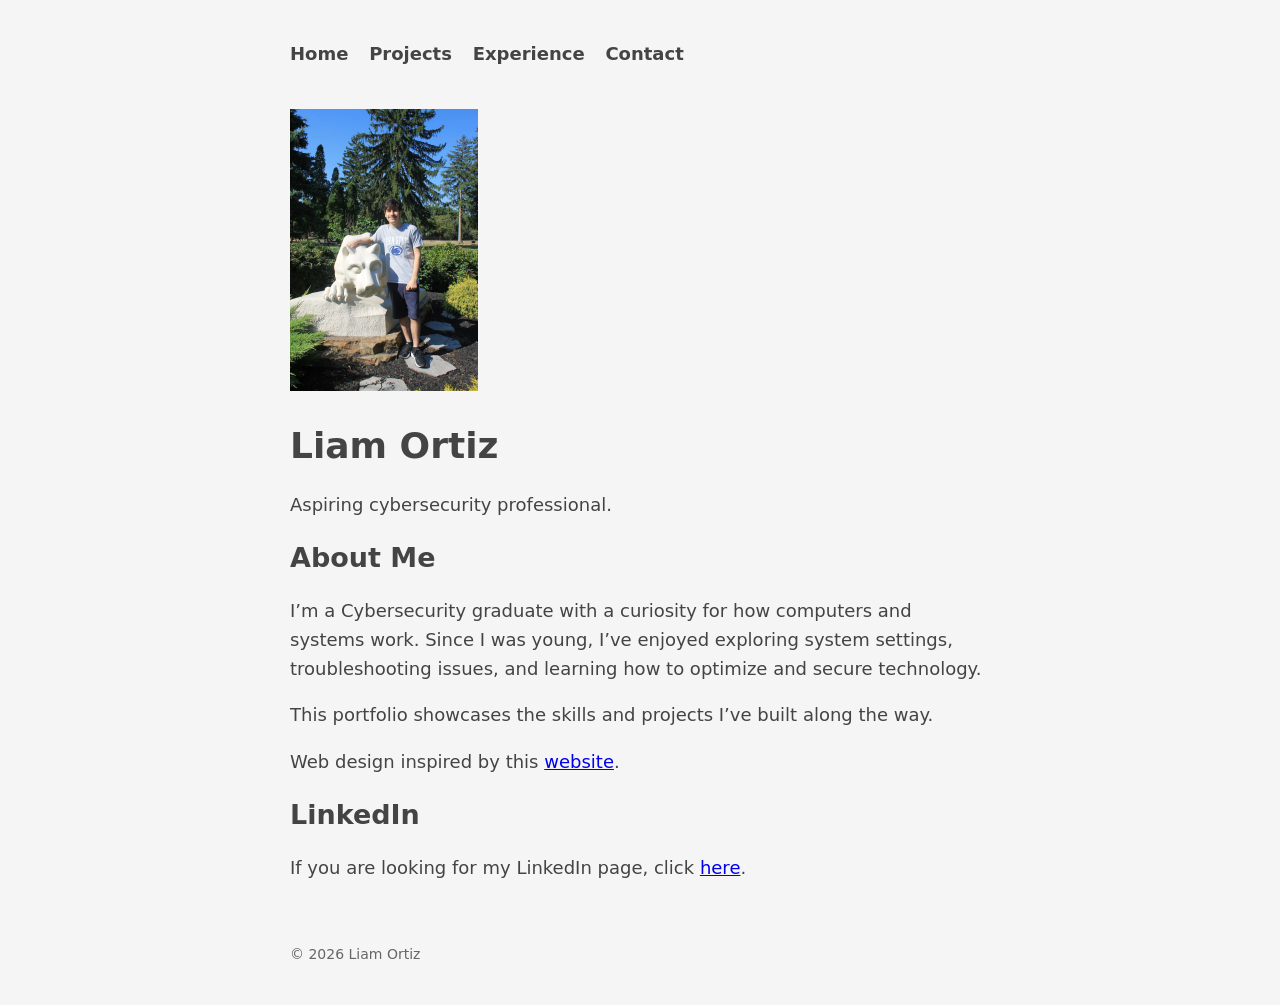
==== index.html @ 3dcea6ee "Add files via upload" ====
<!DOCTYPE html>
<html lang="en">
<head>
  <meta charset="utf-8">
  <meta name="viewport" content="width=device-width, initial-scale=1">
  <title>Liam Ortiz</title>
  <link rel="icon" href="images/favicon.svg" type="image/svg+xml">
  <link rel="stylesheet" href="css/style.css">
</head>
<body>

<nav aria-label="Main navigation">
  <a href="index.html">Home</a>
  <a href="projects.html">Projects</a>
  <a href="experience.html">Experience</a>
  <a href="contact.html">Contact</a>
</nav>

<img src="images/liam-infront-of-lion.webp" alt="An image of Liam Ortiz in front of the Penn State lion" width="188" height="282">

<header>
  <h1>Liam Ortiz</h1>
  <aside>Aspiring cybersecurity professional.</aside>
</header>

<h2>About Me</h2>
<p>I’m a Cybersecurity graduate with a curiosity for how computers and systems work. Since I was young, I’ve enjoyed exploring system settings, troubleshooting issues, and learning how to optimize and secure technology.</p>

<p>This portfolio showcases the skills and projects I’ve built along the way.</p>

<p>Web design inspired by this <a href="https://web.archive.org/web/20260228182502/http://bettermotherfuckingwebsite.com/"> website</a>.</p>

<h2>LinkedIn</h2>

<p>If you are looking for my LinkedIn page, click <a href="https://www.linkedin.com/in/liam-o-8a763b221">here</a>.</p>

<footer>
  © 2026 Liam Ortiz
</footer>

</body>
</html>
---- css/style.css ----
body {
  margin: 40px auto;
  max-width: 700px;
  line-height: 1.6;
  font-size: 18px;
  background-color: #f5f5f5;
  color: #444;
  padding: 0 10px;
  font-family: system-ui, -apple-system, BlinkMacSystemFont, sans-serif;
}

h1, h2, h3 {
  line-height: 1.2;
}

nav {
  margin-bottom: 40px;
}

nav a {
  margin-right: 15px;
  text-decoration: none;
  color: #444;
  font-weight: bold;
}

nav a:hover {
  text-decoration: underline;
}

nav a:visited {
  color: #444;
}

a:hover {
  color: #004999;
}

footer {
  margin-top: 60px;
  font-size: 14px;
  color: #666;
}

/* Dark mode */
@media (prefers-color-scheme: dark) {
  body {
    background-color: #1a1a1a;
    color: #e0e0e0;
  }
  nav a {
    color: #e0e0e0;
  }
  footer {
    color: #999;
  }
  a {
    color: #4da3ff; /* brighter blue for dark backgrounds */
  }
  a:visited {
    color: #c084fc; /* lighter purple with better contrast */
  }
  a:hover {
    color: #82cfff; /* hover highlight */
  }
  nav a:visited {
    color: #e0e0e0; /* same as normal dark nav color */
  }
}

/* Table Styling */
.simple-table {
  width: 100%;
  border-collapse: collapse;
  margin: 30px 0;
  font-size: 16px;
}

.simple-table th,
.simple-table td {
  text-align: left;
  padding: 10px 8px;
}

.simple-table thead {
  border-bottom: 2px solid #ccc;
}

.simple-table tbody tr {
  border-bottom: 1px solid #ddd;
}

.simple-table th {
  font-weight: 600;
}

/* Subtle table row hover */
.simple-table tbody tr:hover {
  background-color: rgba(0, 0, 0, 0.03);
}

/* Table Dark mode support */
@media (prefers-color-scheme: dark) {
  .simple-table thead {
    border-bottom: 2px solid #555;
  }

  .simple-table tbody tr {
    border-bottom: 1px solid #333;
  }

  .simple-table tbody tr:hover {
    background-color: rgba(255, 255, 255, 0.05);
  }
}

/* Resize/Center Images To Fit Viewport */
.special-image {
  display: block;
  margin: 20px auto;
  max-width: 100%;
  height: auto;
}

/* Image Captions */
figure {
  margin: 30px auto;
  text-align: center;
}

figure img {
  display: block;
  margin: 0 auto;
  max-width: 100%;
  height: auto;
}

figcaption {
  margin-top: 10px;
  font-size: 14px;
  color: #666;
}

/* Dark Mode Image Captions */
@media (prefers-color-scheme: dark) {
  figcaption {
    color: #aaa;
  }
}
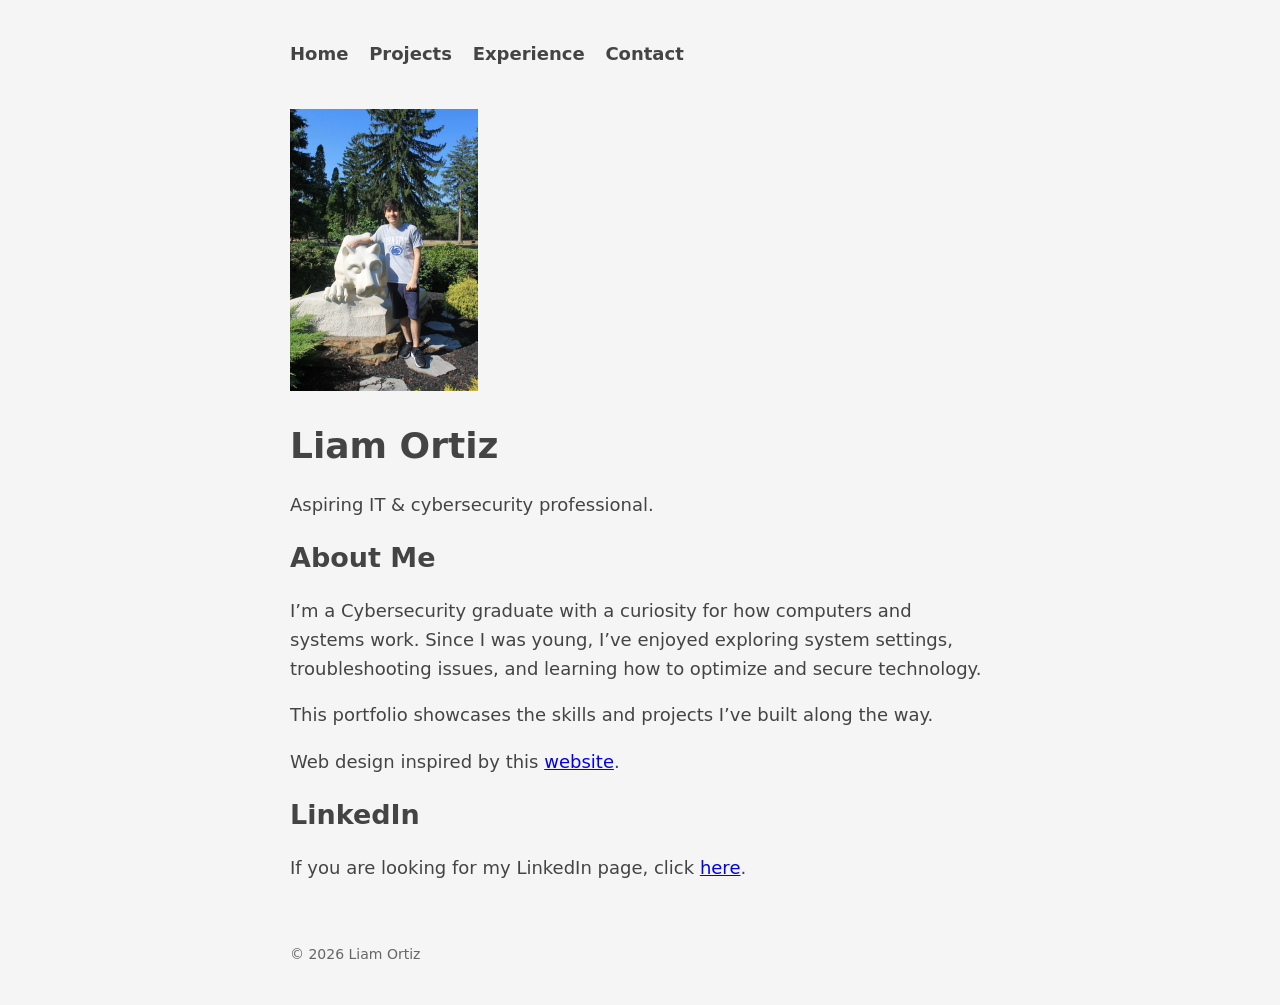
==== commit 1b20bc46: "Update index.html" ====
--- a/index.html
+++ b/index.html
@@ -20,7 +20,7 @@
 
 <header>
   <h1>Liam Ortiz</h1>
-  <aside>Aspiring cybersecurity professional.</aside>
+  <aside>Aspiring IT & cybersecurity professional.</aside>
 </header>
 
 <h2>About Me</h2>
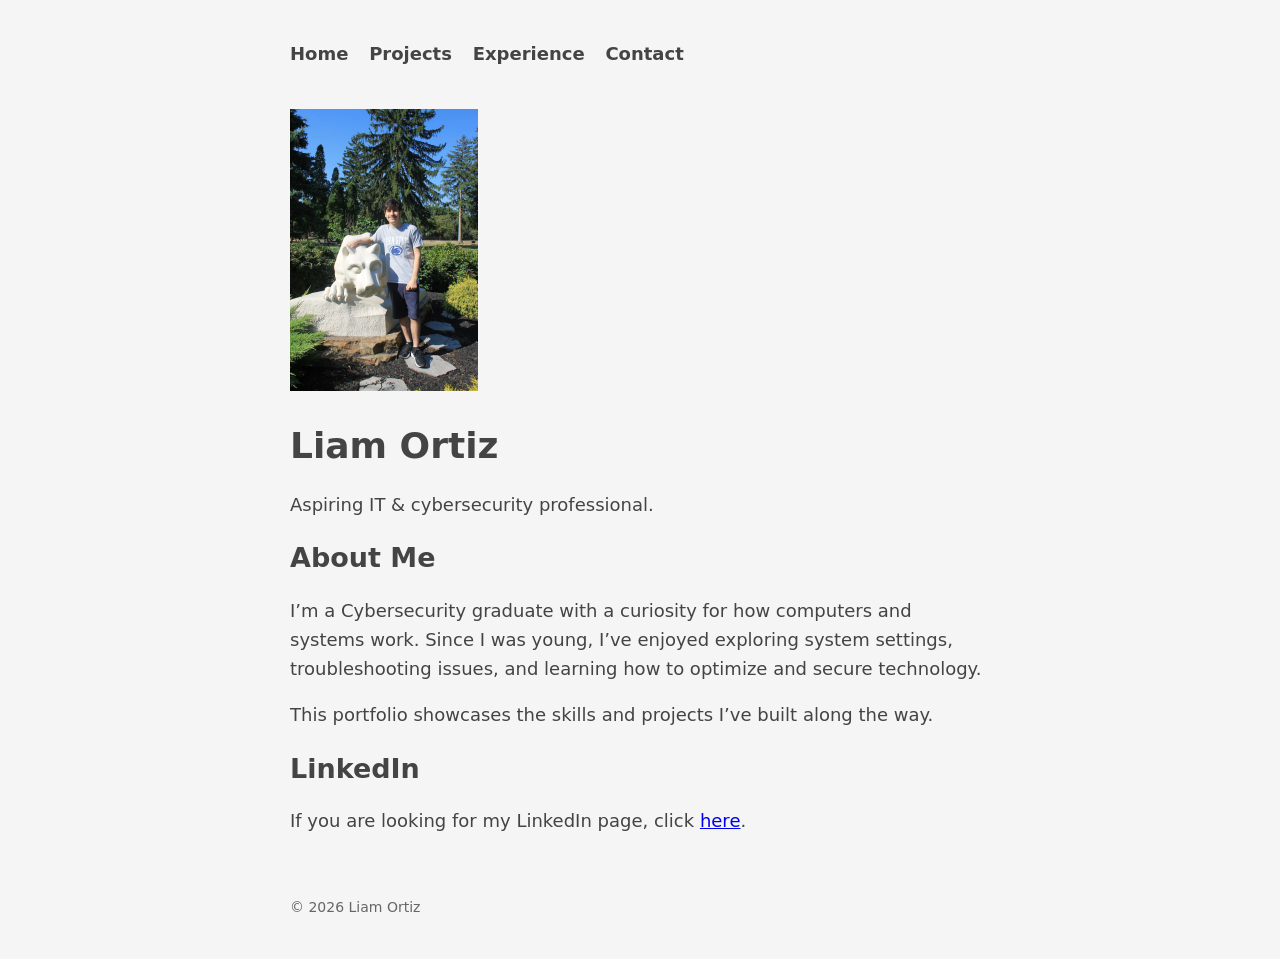
==== commit 1c3f6938: "Update index.html" ====
--- a/index.html
+++ b/index.html
@@ -28,8 +28,6 @@
 
 <p>This portfolio showcases the skills and projects I’ve built along the way.</p>
 
-<p>Web design inspired by this <a href="https://web.archive.org/web/20260228182502/http://bettermotherfuckingwebsite.com/"> website</a>.</p>
-
 <h2>LinkedIn</h2>
 
 <p>If you are looking for my LinkedIn page, click <a href="https://www.linkedin.com/in/liam-o-8a763b221">here</a>.</p>
